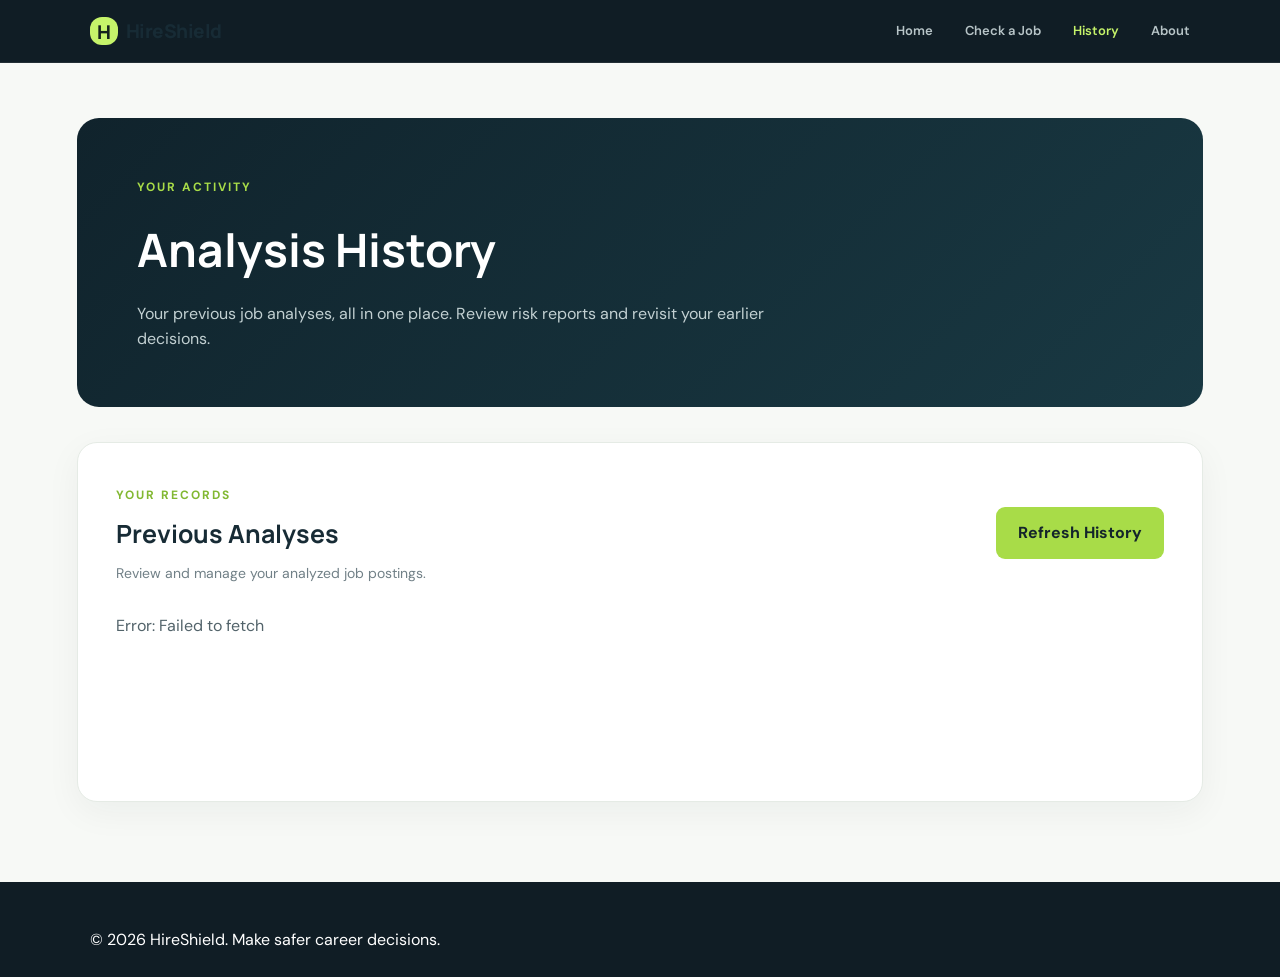
==== frontend/history.html @ d0a28181 "Initial commit - HireShield AI" ====
<!DOCTYPE html>
<html lang="en">
<head>
    <meta charset="UTF-8">
    <meta name="viewport" content="width=device-width, initial-scale=1.0">
    <title>Analysis History | HireShield</title>

    <link rel="stylesheet" href="style.css">

    <link rel="preconnect" href="https://fonts.googleapis.com">
    <link rel="preconnect" href="https://fonts.gstatic.com" crossorigin>
    <link href="https://fonts.googleapis.com/css2?family=DM+Sans:wght@400;500;600;700&family=Manrope:wght@400;500;600;700;800&display=swap" rel="stylesheet">
</head>

<body>

    <header class="site-header">
        <a href="index.html" class="brand">
            <span class="brand-mark">H</span>
            <span>HireShield</span>
        </a>

        <nav class="nav-links">
            <a href="index.html">Home</a>
            <a href="check-job.html">Check a Job</a>
            <a href="history.html" class="active">History</a>
            <a href="about.html">About</a>
        </nav>
    </header>

    <main class="history-main">

        <section class="history-section" id="history">

            <div class="history-hero">
                <span class="eyebrow">YOUR ACTIVITY</span>
                <h1>Analysis History</h1>
                <p>
                    Your previous job analyses, all in one place.
                    Review risk reports and revisit your earlier decisions.
                </p>
            </div>

            <section class="history-content">

                <div class="history-header">
                    <div>
                        <span class="eyebrow">YOUR RECORDS</span>
                        <h2>Previous Analyses</h2>
                        <p>Review and manage your analyzed job postings.</p>
                    </div>

                    <button type="button" id="loadHistoryBtn">
                        Refresh History
                    </button>
                </div>

                <div id="historyList" class="history-list">
                    <p>Loading your analysis history...</p>
                </div>

            </section>

        </section>

    </main>

    <footer class="site-footer">
        <p>© 2026 HireShield. Make safer career decisions.</p>
    </footer>

    <script src="history.js"></script>

</body>
</html>
---- frontend/style.css ----
/* =========================================
   HIRESHIELD — GLOBAL STYLES
   ========================================= */

* {
    box-sizing: border-box;
    margin: 0;
    padding: 0;
}

html {
    scroll-behavior: smooth;
}

body {
    font-family: 'DM Sans', sans-serif;
    background: #f7f9f6;
    color: #172b35;
    line-height: 1.6;
}

a {
    text-decoration: none;
    color: inherit;
}

button,
input,
textarea,
select {
    font: inherit;
}

.site-header {
    display: flex;
    align-items: center;
    justify-content: space-between;
}

.brand {
    display: inline-flex;
    align-items: center;
    gap: 8px;
}

.brand-mark {
    display: inline-grid;
    place-items: center;
    width: 28px;
    height: 28px;
}

main {
    margin-left: auto;
    margin-right: auto;
      width: 88%;
    max-width: 1280px;
}

/* =========================================
   HIRESHIELD — HOME PAGE REDESIGN
   ========================================= */

/* Navigation */
.site-header {
    position: sticky;
    top: 0;
    z-index: 100;
    padding: 16px 7%;
    background: #101d25;
    border-bottom: 1px solid rgba(255,255,255,0.08);
}

.brand {
    font-family: 'Manrope', sans-serif;
    font-size: 19px;
    font-weight: 800;
    letter-spacing: -0.5px;
}

.brand-mark {
    background: #c5f36a;
    color: #14221d;
    border-radius: 12px;
}

.nav-links {
    display: flex;
    align-items: center;
    gap: 32px;
}

.nav-links a {
    color: #b8c5c8;
    font-size: 13px;
    font-weight: 600;
    transition: color 0.2s ease;
}

.nav-links a:hover,
.nav-links a.active {
    color: #c5f36a;
}

/* Main container */
main {
    width: 88%;
    max-width: 1280px;
}

/* Hero section */
.hero-layout {
    position: relative;
    overflow: hidden;
    display: grid;
    grid-template-columns: 1.05fr 0.95fr;
    align-items: center;
    gap: 45px;
    margin-top: 34px;
    padding: 75px 7%;
    min-height: 540px;
    border-radius: 26px;
    color: #ffffff;
    background:
        radial-gradient(circle at 85% 20%, rgba(115,153,83,0.2), transparent 32%),
        linear-gradient(135deg, #14242d, #0d171e);
}

.hero-layout::after {
    content: "";
    position: absolute;
    width: 360px;
    height: 360px;
    right: -150px;
    bottom: -210px;
    border: 1px solid rgba(197,243,106,0.18);
    border-radius: 50%;
    box-shadow: 0 0 0 35px rgba(197,243,106,0.025),
                0 0 0 75px rgba(197,243,106,0.02);
    pointer-events: none;
}

.hero-content {
    position: relative;
    z-index: 1;
}

.hero-content .eyebrow {
    color: #c5f36a;
    font-size: 10px;
    letter-spacing: 2.5px;
    margin-bottom: 25px;
}

.hero-content h1 {
    max-width: 620px;
    font-family: 'Manrope', sans-serif;
    font-size: clamp(42px, 5.2vw, 68px);
    font-weight: 800;
    line-height: 1.08;
    letter-spacing: -3px;
}

.hero-content h1 span {
    display: block;
    color: #c5f36a;
}

.hero-content > p {
    max-width: 490px;
    margin: 24px 0 30px;
    color: #b5c2c5;
    font-size: 15px;
    line-height: 1.9;
}

.hero-actions {
    display: flex;
    align-items: center;
    gap: 18px;
}

.primary-button {
    display: inline-flex;
    align-items: center;
    justify-content: center;
    padding: 15px 23px;
    border-radius: 9px;
    background: #c5f36a;
    color: #14221d;
    font-size: 13px;
    font-weight: 800;
    transition: transform 0.2s ease, background 0.2s ease;
}

.primary-button:hover {
    background: #d4fa8d;
    transform: translateY(-3px);
}

.hero-note {
    margin-top: 23px;
    color: #91a2a5;
    font-size: 12px;
}

/* Hero security visual */
.hero-visual {
    position: relative;
    z-index: 1;
    display: flex;
    align-items: center;
    justify-content: center;
    min-height: 360px;
    padding: 20px;
    background: transparent;
    border: none;
    overflow: visible;
}

.shield-card {
    width: 100%;
    max-width: 370px;
    padding: 36px;
    border: 1px solid rgba(255,255,255,0.13);
    border-radius: 22px;
    background: rgba(255,255,255,0.07);
    backdrop-filter: blur(14px);
    box-shadow: 0 25px 70px rgba(0,0,0,0.22);
}

.shield-icon {
    display: grid;
    place-items: center;
    width: 64px;
    height: 64px;
    margin-bottom: 28px;
    border-radius: 19px;
    background: #c5f36a;
    color: #14221d;
    font-size: 35px;
    font-weight: 800;
}

.shield-label {
    color: #c5f36a;
    font-size: 10px;
    font-weight: 800;
    letter-spacing: 2px;
}

.shield-card h3 {
    margin: 14px 0;
    color: #ffffff;
    font-family: 'Manrope', sans-serif;
    font-size: 32px;
    line-height: 1.2;
    letter-spacing: -1px;
}

.shield-card p {
    color: #b5c2c5;
    font-size: 13px;
}

.shield-status {
    margin-top: 30px;
    padding-top: 20px;
    border-top: 1px solid rgba(255,255,255,0.13);
    color: #d4dfdc;
    font-size: 11px;
}

.shield-status .status-dot {
    background: #c5f36a;
}

/* How it works */
.how-section {
    padding: 100px 0 90px;
    border-top: none;
}

.section-heading {
    max-width: 570px;
    margin-bottom: 40px;
}

.section-heading .eyebrow {
    color: #678c38;
}

.section-heading h2 {
    margin: 12px 0;
    color: #15262d;
    font-family: 'Manrope', sans-serif;
    font-size: clamp(28px, 4vw, 40px);
    letter-spacing: -1.7px;
}

.section-heading > p {
    color: #68777a;
    font-size: 14px;
    line-height: 1.8;
}

.steps-grid {
    display: grid;
    grid-template-columns: repeat(3, minmax(0, 1fr));
    gap: 20px;
}

.step-card {
    position: relative;
    min-height: 210px;
    padding: 30px;
    border: 1px solid #e2e8df;
    border-radius: 16px;
    background: #ffffff;
    transition: transform 0.25s ease, box-shadow 0.25s ease;
}

.step-card:hover {
    transform: translateY(-6px);
    box-shadow: 0 18px 40px rgba(20,40,30,0.08);
}

.step-number {
    color: #779c46;
    font-family: 'Manrope', sans-serif;
    font-size: 13px;
    font-weight: 800;
    letter-spacing: 1px;
}

.step-card h3 {
    margin: 25px 0 10px;
    color: #172b35;
    font-family: 'Manrope', sans-serif;
    font-size: 18px;
}

.step-card p {
    color: #718087;
    font-size: 13px;
    line-height: 1.8;
}

/* Call to action */
.cta-section {
    position: relative;
    overflow: hidden;
    padding: 65px 8%;
    border-radius: 22px;
    background: #eaf0df;
    text-align: center;
}

.cta-section .eyebrow {
    justify-content: center;
    color: #678c38;
}

.cta-section h2 {
    max-width: 700px;
    margin: 12px auto;
    color: #172b35;
    font-family: 'Manrope', sans-serif;
    font-size: clamp(27px, 4vw, 39px);
    line-height: 1.2;
    letter-spacing: -1.4px;
}

.cta-section p {
    max-width: 560px;
    margin: 15px auto 25px;
    color: #68777a;
    font-size: 14px;
    line-height: 1.8;
}

/* Footer */
.site-footer {
    display: block;
    margin-top: 80px;
    padding: 45px 7% 25px;
    background: #101d25;
    color: #ffffff;
    border-top: none;
}

.footer-content {
    display: flex;
    justify-content: space-between;
    gap: 40px;
    max-width: 1280px;
    margin: auto;
}

.footer-content h3 {
    margin-bottom: 10px;
    font-family: 'Manrope', sans-serif;
    font-size: 19px;
}

.footer-content p {
    max-width: 390px;
    color: #aab9bb;
    font-size: 12px;
    line-height: 1.8;
}

.footer-links {
    display: flex;
    flex-wrap: wrap;
    align-content: flex-start;
    gap: 22px;
}

.footer-links a {
    color: #c1cdcd;
    font-size: 12px;
    transition: color 0.2s;
}

.footer-links a:hover {
    color: #c5f36a;
}

.footer-bottom {
    max-width: 1280px;
    margin: 35px auto 0;
    padding-top: 20px;
    border-top: 1px solid rgba(255,255,255,0.12);
    color: #829397;
    font-size: 11px;
}

/* Responsive */
@media (max-width: 850px) {
    .hero-layout {
        grid-template-columns: 1fr;
        gap: 25px;
        padding: 55px 7%;
    }

    .hero-visual {
        min-height: 300px;
    }

    .steps-grid {
        grid-template-columns: 1fr;
    }
}

@media (max-width: 650px) {
    .site-header {
        padding: 14px 5%;
    }

    .nav-links {
        display: none;
    }

    main {
        width: 92%;
    }

    .hero-layout {
        margin-top: 18px;
        padding: 45px 7%;
        border-radius: 18px;
    }

    .hero-content h1 {
        font-size: 43px;
        letter-spacing: -1.8px;
    }

    .shield-card {
        padding: 27px;
    }

    .how-section {
        padding: 65px 0;
    }

    .cta-section {
        padding: 45px 7%;
    }

    .footer-content {
        flex-direction: column;
    }

    .footer-links {
        gap: 16px;
    }
}

/* Hero Analysis Dashboard */

.analysis-preview {
    width: 100%;
    max-width: 410px;
    padding: 27px;
    border: 1px solid rgba(255,255,255,0.13);
    border-radius: 18px;
    background: linear-gradient(145deg, #1d3038, #14232b);
    color: #fff;
    box-shadow: 0 25px 65px rgba(0,0,0,0.28);
}

.preview-top,
.preview-bottom {
    display: flex;
    justify-content: space-between;
    align-items: center;
    gap: 10px;
}

.preview-top {
    color: #a7b8b7;
    font-size: 9px;
    font-weight: 800;
    letter-spacing: 1.5px;
}

.preview-live {
    color: #c5f36a;
    font-size: 8px;
}

.preview-job {
    display: flex;
    align-items: center;
    gap: 13px;
    margin: 27px 0;
}

.preview-company-icon {
    width: 45px;
    height: 45px;
    display: grid;
    place-items: center;
    flex-shrink: 0;
    border-radius: 12px;
    background: #c5f36a;
    color: #172b25;
    font-size: 21px;
    font-weight: 800;
}

.preview-job h3 {
    color: #fff;
    font-family: 'Manrope', sans-serif;
    font-size: 16px;
}

.preview-job p {
    margin-top: 3px;
    color: #9eafb1;
    font-size: 10px;
}

.preview-score {
    display: flex;
    align-items: center;
    justify-content: space-between;
    padding: 19px;
    border: 1px solid rgba(255,255,255,0.09);
    border-radius: 13px;
    background: rgba(255,255,255,0.045);
}

.preview-label,
.preview-section-title {
    color: #9eafb1;
    font-size: 9px;
    font-weight: 800;
    letter-spacing: 1.4px;
}

.preview-score h2 {
    margin: 7px 0;
    color: #fff;
    font-family: 'Manrope', sans-serif;
    font-size: 35px;
}

.preview-score h2 span {
    color: #829394;
    font-size: 15px;
}

.preview-risk {
    display: inline-block;
    padding: 5px 9px;
    border-radius: 5px;
    background: rgba(229,161,92,0.15);
    color: #f1bd82;
    font-size: 10px;
    font-weight: 700;
}

.score-circle {
    width: 76px;
    height: 76px;
    display: grid;
    place-items: center;
    border-radius: 50%;
    border: 5px solid #c5f36a;
    color: #c5f36a;
    font-size: 21px;
    font-weight: 800;
}

.preview-divider {
    height: 1px;
    margin: 23px 0;
    background: rgba(255,255,255,0.1);
}

.preview-section-title {
    margin-bottom: 15px;
}

.preview-indicator {
    display: flex;
    align-items: center;
    gap: 9px;
    padding: 11px 0;
    border-bottom: 1px solid rgba(255,255,255,0.07);
    color: #d2dddd;
    font-size: 10px;
}

.indicator-icon {
    width: 19px;
    height: 19px;
    display: grid;
    place-items: center;
    flex-shrink: 0;
    border-radius: 50%;
    background: rgba(197,243,106,0.13);
    color: #c5f36a;
    font-weight: 800;
}

.indicator-icon.warning {
    background: rgba(229,161,92,0.15);
    color: #f1bd82;
}

.preview-indicator strong {
    margin-left: auto;
    color: #c5f36a;
    font-size: 9px;
    white-space: nowrap;
}

.preview-bottom {
    margin-top: 21px;
    color: #819395;
    font-size: 8px;
}

@media (max-width: 650px) {
    .analysis-preview {
        padding: 21px;
    }

    .preview-indicator {
        font-size: 9px;
    }
}


/* Improve How It Works section readability */

.how-section {
    color: #ffffff;
}

.section-heading h2 {
    color: #ffffff;
}

.section-heading > p {
    color: #b5c2c5;
}

.section-heading .eyebrow {
    color: #c5f36a;
}

/* =========================================
   CHECK JOB PAGE DESIGN
   ========================================= */

.check-job-main {
    width: 88%;
    max-width: 1180px;
    margin: 55px auto 80px;
}

.check-hero {
    background: linear-gradient(135deg, #10232c, #193943);
    padding: 55px 60px;
    border-radius: 22px;
    margin-bottom: 35px;
}

.check-hero .eyebrow,
.panel-heading .eyebrow {
    color: #a8dc48;
    font-size: 12px;
    font-weight: 700;
    letter-spacing: 2px;
}

.check-hero h1 {
    color: #ffffff;
    font-family: 'Manrope', sans-serif;
    font-size: clamp(32px, 5vw, 46px);
    margin: 14px 0;
}

.check-hero p {
    color: #c2d0d2;
    max-width: 650px;
    font-size: 16px;
}

/* Common panels */

.pdf-upload-panel,
.manual-analysis-panel {
    background: #ffffff;
    border: 1px solid #e5ebe5;
    border-radius: 20px;
    padding: 38px;
    margin-bottom: 30px;
    box-shadow: 0 10px 35px rgba(20, 45, 40, 0.05);
}

.panel-heading {
    margin-bottom: 28px;
}

.panel-heading h2 {
    color: #172b35;
    font-family: 'Manrope', sans-serif;
    font-size: 25px;
    margin: 10px 0;
}

.panel-heading p {
    color: #718087;
    font-size: 14px;
}

/* PDF form */

.pdf-form {
    display: grid;
    grid-template-columns: repeat(2, minmax(0, 1fr));
    gap: 22px;
    align-items: end;
}

.pdf-file-group {
    grid-column: 1 / -1;
}

.pdf-form button {
    min-height: 48px;
}

/* Manual form */

.job-form {
    display: grid;
    grid-template-columns: repeat(2, minmax(0, 1fr));
    gap: 23px;
}

.form-group {
    display: flex;
    flex-direction: column;
    gap: 9px;
    min-width: 0;
}

.form-group.full-width,
.form-actions.full-width {
    grid-column: 1 / -1;
}

.form-group label {
    color: #263b43;
    font-size: 14px;
    font-weight: 600;
}

.form-group input,
.form-group textarea,
.pdf-form input {
    width: 100%;
    padding: 13px 15px;
    border: 1px solid #dce5df;
    border-radius: 9px;
    background: #fbfcfa;
    color: #172b35;
    font-family: 'DM Sans', sans-serif;
    font-size: 14px;
    outline: none;
    transition: border-color 0.2s, box-shadow 0.2s;
}

.form-group input:focus,
.form-group textarea:focus,
.pdf-form input:focus {
    border-color: #91c83e;
    box-shadow: 0 0 0 3px rgba(145, 200, 62, 0.13);
}

.form-group textarea {
    resize: vertical;
    min-height: 100px;
}

.form-group.full-width textarea {
    min-height: 180px;
}

.form-group input[type="file"] {
    padding: 10px;
    background: #f7faf5;
}

.job-form button,
.pdf-form button {
    background: #a8dc48;
    color: #14252b;
    border: none;
    border-radius: 9px;
    padding: 14px 25px;
    font-weight: 700;
    font-size: 14px;
    cursor: pointer;
    transition: background 0.2s, transform 0.2s;
}

.job-form button:hover,
.pdf-form button:hover {
    background: #b9eb61;
    transform: translateY(-2px);
}

.form-actions {
    margin-top: 8px;
}

.form-actions button {
    min-width: 180px;
}

/* Responsive layout */

@media (max-width: 700px) {
    .check-job-main {
        width: 92%;
        margin-top: 30px;
    }

    .check-hero {
        padding: 35px 25px;
    }

    .pdf-upload-panel,
    .manual-analysis-panel {
        padding: 25px 20px;
    }

    .job-form,
    .pdf-form {
        grid-template-columns: 1fr;
    }

    .pdf-file-group,
    .form-group.full-width,
    .form-actions.full-width {
        grid-column: auto;
    }

    .form-actions button,
    .pdf-form button {
        width: 100%;
    }
}

/* =========================================
   HISTORY PAGE DESIGN
   ========================================= */

.history-main {
    width: 88%;
    max-width: 1180px;
    margin: 55px auto 80px;
}

.history-hero {
    background: linear-gradient(135deg, #10232c, #193943);
    padding: 55px 60px;
    border-radius: 22px;
    margin-bottom: 35px;
}

.history-hero .eyebrow {
    color: #a8dc48;
    font-size: 12px;
    font-weight: 700;
    letter-spacing: 2px;
}

.history-hero h1 {
    color: #ffffff;
    font-family: 'Manrope', sans-serif;
    font-size: clamp(32px, 5vw, 46px);
    margin: 14px 0;
}

.history-hero p {
    color: #c2d0d2;
    max-width: 650px;
    font-size: 16px;
}

.history-content {
    background: #ffffff;
    border: 1px solid #e5ebe5;
    border-radius: 20px;
    padding: 38px;
    box-shadow: 0 10px 35px rgba(20, 45, 40, 0.05);
}

.history-header {
    display: flex;
    align-items: center;
    justify-content: space-between;
    gap: 20px;
    margin-bottom: 28px;
}

.history-header .eyebrow {
    color: #82b832;
    font-size: 12px;
    font-weight: 700;
    letter-spacing: 2px;
}

.history-header h2 {
    color: #172b35;
    font-family: 'Manrope', sans-serif;
    font-size: 25px;
    margin: 8px 0;
}

.history-header p {
    color: #718087;
    font-size: 14px;
}

.history-header button {
    background: #a8dc48;
    color: #14252b;
    border: none;
    border-radius: 9px;
    padding: 13px 22px;
    font-weight: 700;
    cursor: pointer;
    transition: background 0.2s, transform 0.2s;
}

.history-header button:hover {
    background: #b9eb61;
    transform: translateY(-2px);
}

.history-list {
    min-height: 150px;
    color: #52636a;
}

/* Responsive layout */

@media (max-width: 700px) {
    .history-main {
        width: 92%;
        margin-top: 30px;
    }

    .history-hero {
        padding: 35px 25px;
    }

    .history-content {
        padding: 25px 20px;
    }

    .history-header {
        align-items: flex-start;
        flex-direction: column;
    }

    .history-header button {
        width: 100%;
    }
}
/* History records */

.history-list > p:first-child {
    color: #718087;
    font-size: 14px;
    margin-bottom: 18px;
}

.history-card {
    background: #fbfcfa;
    border: 1px solid #e4ebe3;
    border-radius: 14px;
    padding: 24px;
    margin-bottom: 16px;
}

.history-card h3 {
    color: #172b35;
    font-family: 'Manrope', sans-serif;
    font-size: 19px;
    margin-bottom: 12px;
}

.history-card > p {
    color: #63737a;
    font-size: 14px;
    margin: 7px 0;
}

.history-card button,
#historyPagination button {
    border: none;
    border-radius: 9px;
    padding: 11px 17px;
    font-size: 13px;
    font-weight: 700;
    cursor: pointer;
    transition: background 0.2s, transform 0.2s;
}

.history-card button {
    margin: 16px 9px 0 0;
    background: #eaf3df;
    color: #29431d;
}

.history-card button:hover {
    background: #dcecc9;
}

.history-card button:last-child {
    background: #f7e9e6;
    color: #9b3d31;
}

.history-card button:last-child:hover {
    background: #f1d8d2;
}

.full-report-details {
    margin-top: 20px;
    padding: 22px;
    border-radius: 12px;
    background: #f2f6ef;
    border: 1px solid #e0e9d9;
    overflow-wrap: anywhere;
}

.full-report-details[hidden] {
    display: none;
}

.full-report-details h3 {
    font-size: 17px;
    margin-bottom: 12px;
}

.full-report-details p {
    color: #465a5f;
    font-size: 14px;
    margin: 10px 0;
    white-space: pre-wrap;
}

.full-report-details .risk-recommendation {
    color: #29431d;
    font-weight: 600;
}

/* Pagination */

#historyPagination {
    display: flex;
    align-items: center;
    justify-content: center;
    gap: 18px;
    padding-top: 24px;
}

#historyPagination span {
    color: #52636a;
    font-size: 14px;
    font-weight: 600;
}

#historyPagination button {
    background: #a8dc48;
    color: #14252b;
}

#historyPagination button:hover:not(:disabled) {
    background: #b9eb61;
    transform: translateY(-1px);
}

#historyPagination button:disabled {
    background: #e9ede7;
    color: #9aa39b;
    cursor: not-allowed;
}

@media (max-width: 700px) {
    .history-card {
        padding: 19px;
    }

    #historyPagination {
        gap: 10px;
        flex-wrap: wrap;
    }
}
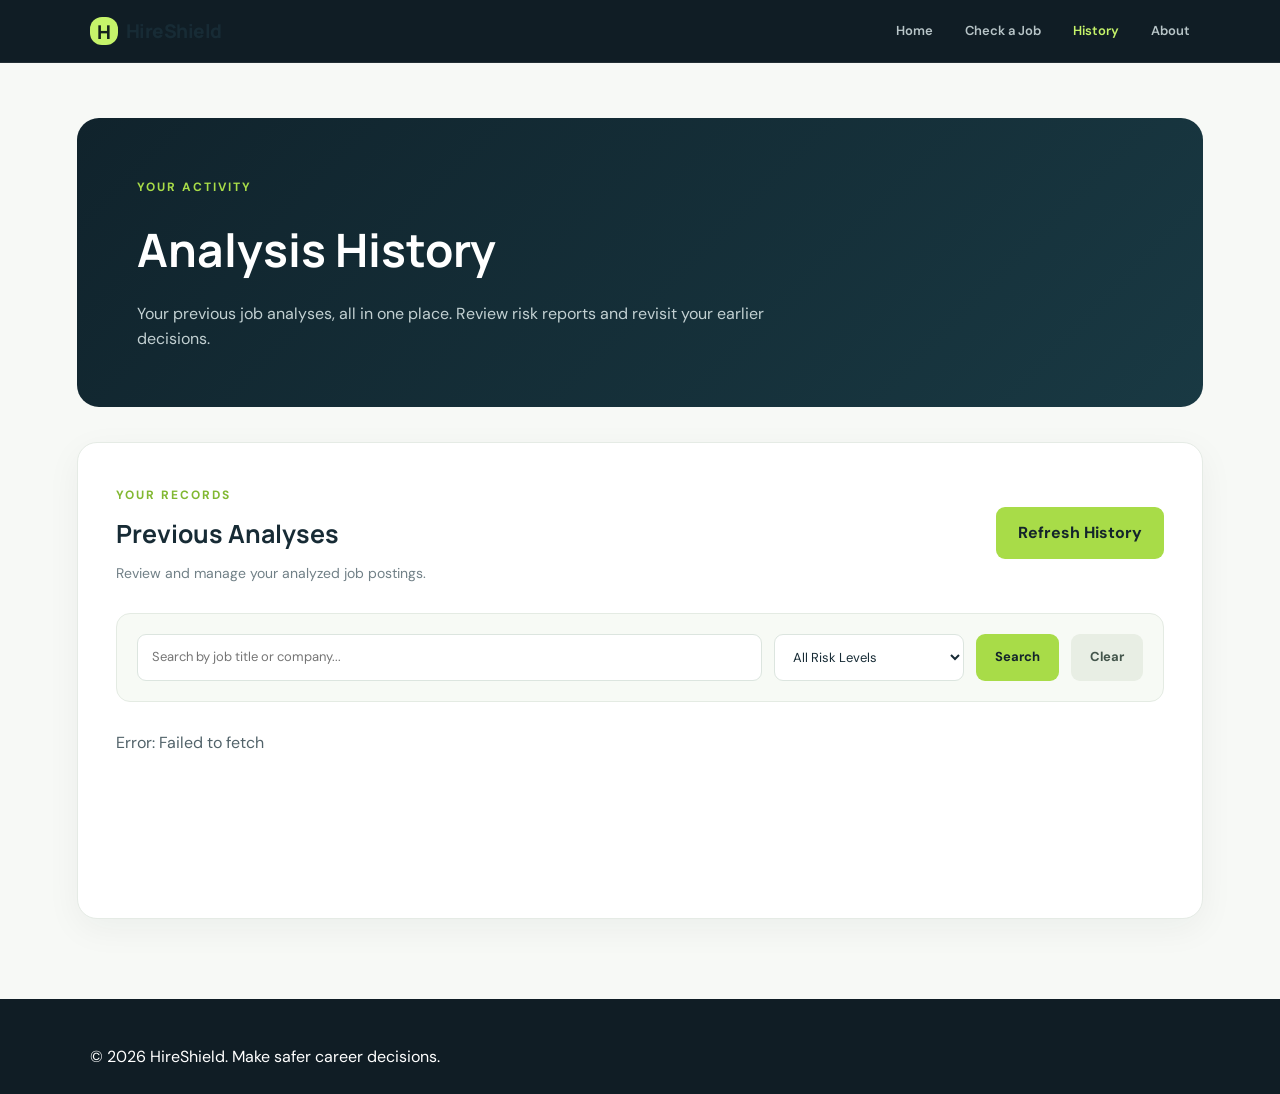
==== commit 20c0b8ec: "Add history search and risk filters" ====
--- a/frontend/history.html
+++ b/frontend/history.html
@@ -55,11 +55,34 @@
                         Refresh History
                     </button>
                 </div>
+<div class="history-filters">
 
-                <div id="historyList" class="history-list">
-                    <p>Loading your analysis history...</p>
-                </div>
+    <input
+        type="text"
+        id="historySearch"
+        placeholder="Search by job title or company..."
+    >
 
+    <select id="riskFilter">
+        <option value="">All Risk Levels</option>
+        <option value="Low Risk">Low Risk</option>
+        <option value="Medium Risk">Medium Risk</option>
+        <option value="High Risk">High Risk</option>
+    </select>
+
+    <button type="button" id="searchHistoryBtn">
+        Search
+    </button>
+
+    <button type="button" id="clearHistoryFiltersBtn">
+        Clear
+    </button>
+
+</div>
+
+<div id="historyList" class="history-list">
+    <p>Loading your analysis history...</p>
+</div>
             </section>
 
         </section>
--- a/frontend/style.css
+++ b/frontend/style.css
@@ -1149,4 +1149,82 @@
         gap: 10px;
         flex-wrap: wrap;
     }
-}+}
+
+/* =========================================
+   HISTORY SEARCH & FILTER CONTROLS
+   ========================================= */
+
+.history-filters {
+    display: grid;
+    grid-template-columns: minmax(200px, 1fr) 190px auto auto;
+    gap: 12px;
+    margin-bottom: 28px;
+    padding: 20px;
+    background: #f7faf5;
+    border: 1px solid #e4ebe3;
+    border-radius: 14px;
+}
+
+.history-filters input,
+.history-filters select {
+    width: 100%;
+    min-width: 0;
+    padding: 12px 14px;
+    border: 1px solid #dce5df;
+    border-radius: 9px;
+    background: #ffffff;
+    color: #172b35;
+    font-size: 13px;
+    outline: none;
+    transition: border-color 0.2s, box-shadow 0.2s;
+}
+
+.history-filters input:focus,
+.history-filters select:focus {
+    border-color: #91c83e;
+    box-shadow: 0 0 0 3px rgba(145, 200, 62, 0.13);
+}
+
+.history-filters button {
+    padding: 12px 19px;
+    border: none;
+    border-radius: 9px;
+    background: #a8dc48;
+    color: #14252b;
+    font-size: 13px;
+    font-weight: 700;
+    cursor: pointer;
+    transition: background 0.2s, transform 0.2s;
+}
+
+.history-filters button:hover {
+    background: #b9eb61;
+    transform: translateY(-2px);
+}
+
+.history-filters button:last-child {
+    background: #e8eee4;
+    color: #43554b;
+}
+
+.history-filters button:last-child:hover {
+    background: #dce6d5;
+}
+
+@media (max-width: 850px) {
+    .history-filters {
+        grid-template-columns: 1fr 1fr;
+    }
+}
+
+@media (max-width: 500px) {
+    .history-filters {
+        grid-template-columns: 1fr;
+        padding: 15px;
+    }
+
+    .history-filters button {
+        width: 100%;
+    }
+}
